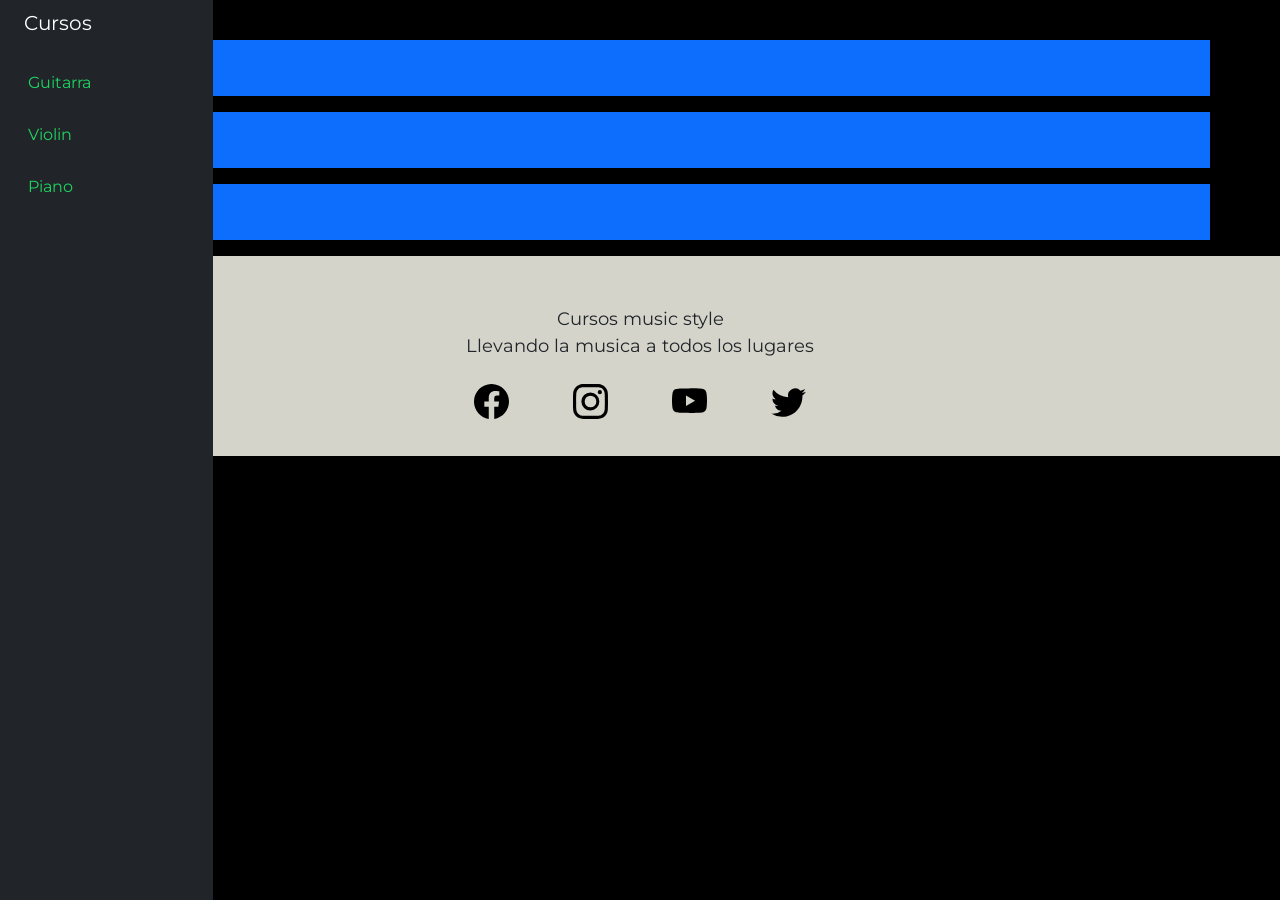
==== index.html @ 0632f319 "inicio" ====
<!DOCTYPE html>
<html lang="en">
<head>
    <meta charset="UTF-8">
    <meta http-equiv="X-UA-Compatible" content="IE=edge">
    <meta name="viewport" content="width=device-width, initial-scale=1.0">
    <link href="https://cdn.jsdelivr.net/npm/bootstrap@5.1.2/dist/css/bootstrap.min.css" rel="stylesheet" integrity="sha384-uWxY/CJNBR+1zjPWmfnSnVxwRheevXITnMqoEIeG1LJrdI0GlVs/9cVSyPYXdcSF" crossorigin="anonymous">
    <link rel="stylesheet" href="./style/app.css">
    <title>Music style</title>
</head>

<body>

    <main>

        <div class="container-fluid">

            <div class="row flex-nowrap">   

                <div class="col-auto col-md-3 col-xl-2 px-sm-2 px-0 bg-dark  position-fixed">
                    <nav>   
                        <div class="d-flex flex-column align-items-center align-items-sm-start px-3 pt-2 text-white min-vh-100 ">
                            <a href="/" class="d-flex align-items-center pb-3 mb-md-0 me-md-auto text-white text-decoration-none">
                                <span class="fs-5 d-none d-sm-inline">Cursos</span>
                            </a>
                            <ul class="nav nav-pills flex-column mb-sm-auto mb-0 align-items-center align-items-sm-start" id="menu">
                                <li class="nav-item">
                                    <a href="./guitarra.html" class="nav-link align-middle px-0">
                                        <i class="fs-4 bi-house"></i> <span class="ms-1 d-none d-sm-inline item-menu">Guitarra</span>
                                    </a>
                                </li>
                                <li class="nav-item">
                                    <a href="./violin.html" class="nav-link align-middle px-0">
                                        <i class="fs-4 bi-house"></i> <span class="ms-1 d-none d-sm-inline item-menu">Violin</span>
                                    </a>
                                </li>
                                <li class="nav-item">
                                    <a href="./piano.html" class="nav-link align-middle px-0">
                                        <i class="fs-4 bi-house"></i> <span class="ms-1 d-none d-sm-inline item-menu">Piano</span>
                                    </a>
                                </li>
                            </ul>
                        </div>

                    </nav>
                    
                </div>

                <div class="col-md-10  " style="background-color: rgb(0, 0, 0); ">

                    <div class="encabezado">

                    <img src="https://images.pexels.com/photos/7802608/pexels-photo-7802608.jpeg?auto=compress&cs=tinysrgb&dpr=2&h=650&w=940" alt="" class="img responsive" style="height:auto; width: 100%;">

                    </div>
                </div>


                
            </div> 
             <div class="container p-3 my-3 bg-primary text-white">
                    pepe
            </div>
            <div class="container p-3 my-3 bg-primary text-white">
                    pepe
            </div>
            <div class="container p-3 my-3 bg-primary text-white">
                    pepe
            </div>

        </div>


    </main>

    <footer class="footer">

        <div class="redes-sociales">

            <span class="footer-titulo">Cursos music style</span>
            <br>
            <span class="footer-titulo">Llevando la musica a todos los lugares</span>
            <br>
            <br>
            <a href="#" class="icon" >
                <img src="./assets/iconos/facebook.svg" alt="">
            </a>
            <a href="#" class="icon" >
                <img src="./assets/iconos/instagram.svg" alt="">
            </a>
            <a href="#" class="icon" >
                <img src="./assets/iconos/youtube.svg" alt="">
            </a>
            <a href="#" class="icon" >
                <img src="./assets/iconos/twitter.svg" alt="">
            </a>
        </div>

    </footer>


</body>
</html>
---- style/app.css ----
@import url('https://fonts.googleapis.com/css2?family=Montserrat:wght@700&display=swap');

body{
    font-family: 'Montserrat', sans-serif;
    background-color: black;
}

.encabezado{

    width: 100%;
    height: 30%;

}

.footer{

    height: 200px;
    background-color: rgb(212, 212, 202);
}

.item-menu{

    color: #1ed561;
}

.icon{

    padding: 0px 30px;
    text-decoration: none;

}

.redes-sociales{

    margin-right: auto;
    margin-left: auto;
    text-align: center;
    padding: 50px 0px 0px;
    
}

.footer-titulo{

    font-size: 18px;
}
.nav a{

    color: #1ed561;
}
.nav-guitar{
    
    background-color: rgb(51, 48, 48);
}

.contenido-descriptivo{

    margin: 60px 0px;

}
.text-description{

    color: white;

}

.grupo-guitar-videos{

    margin-top: 50px;
    margin-left: 0px;
    margin-right: 0px;
    margin-bottom: 150px;
}

.btn-comprar{

    background-color:  #0e6c2c;

}

.btn-comprar :hover{

    background-color:  rgb(14,108,44);

}
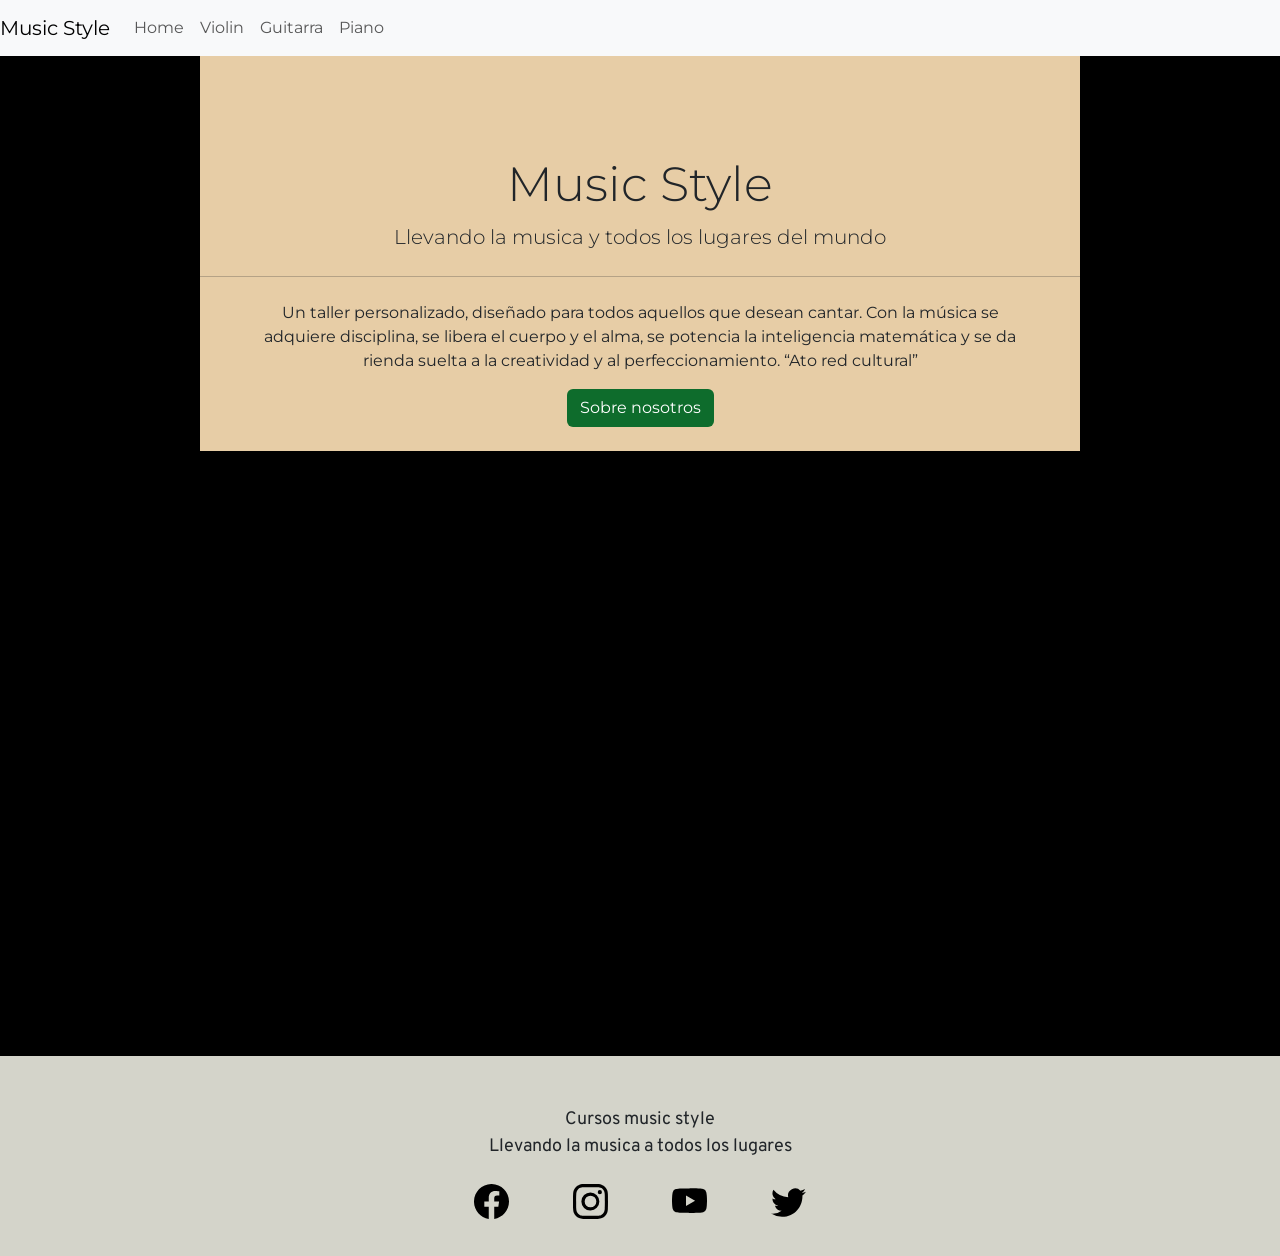
==== commit 08505e95: "todo ready" ====
--- a/index.html
+++ b/index.html
@@ -5,7 +5,10 @@
     <meta http-equiv="X-UA-Compatible" content="IE=edge">
     <meta name="viewport" content="width=device-width, initial-scale=1.0">
     <link href="https://cdn.jsdelivr.net/npm/bootstrap@5.1.2/dist/css/bootstrap.min.css" rel="stylesheet" integrity="sha384-uWxY/CJNBR+1zjPWmfnSnVxwRheevXITnMqoEIeG1LJrdI0GlVs/9cVSyPYXdcSF" crossorigin="anonymous">
+    <script src="https://cdn.jsdelivr.net/npm/@popperjs/core@2.9.2/dist/umd/popper.min.js" integrity="sha384-IQsoLXl5PILFhosVNubq5LC7Qb9DXgDA9i+tQ8Zj3iwWAwPtgFTxbJ8NT4GN1R8p" crossorigin="anonymous"></script>
+    <script src="https://cdn.jsdelivr.net/npm/bootstrap@5.0.2/dist/js/bootstrap.min.js" integrity="sha384-cVKIPhGWiC2Al4u+LWgxfKTRIcfu0JTxR+EQDz/bgldoEyl4H0zUF0QKbrJ0EcQF" crossorigin="anonymous"></script>
     <link rel="stylesheet" href="./style/app.css">
+
     <title>Music style</title>
 </head>
 
@@ -15,69 +18,86 @@
 
         <div class="container-fluid">
 
-            <div class="row flex-nowrap">   
+            <div class="row">    
 
-                <div class="col-auto col-md-3 col-xl-2 px-sm-2 px-0 bg-dark  position-fixed">
-                    <nav>   
-                        <div class="d-flex flex-column align-items-center align-items-sm-start px-3 pt-2 text-white min-vh-100 ">
-                            <a href="/" class="d-flex align-items-center pb-3 mb-md-0 me-md-auto text-white text-decoration-none">
-                                <span class="fs-5 d-none d-sm-inline">Cursos</span>
-                            </a>
-                            <ul class="nav nav-pills flex-column mb-sm-auto mb-0 align-items-center align-items-sm-start" id="menu">
-                                <li class="nav-item">
-                                    <a href="./guitarra.html" class="nav-link align-middle px-0">
-                                        <i class="fs-4 bi-house"></i> <span class="ms-1 d-none d-sm-inline item-menu">Guitarra</span>
-                                    </a>
-                                </li>
-                                <li class="nav-item">
-                                    <a href="./violin.html" class="nav-link align-middle px-0">
-                                        <i class="fs-4 bi-house"></i> <span class="ms-1 d-none d-sm-inline item-menu">Violin</span>
-                                    </a>
-                                </li>
-                                <li class="nav-item">
-                                    <a href="./piano.html" class="nav-link align-middle px-0">
-                                        <i class="fs-4 bi-house"></i> <span class="ms-1 d-none d-sm-inline item-menu">Piano</span>
-                                    </a>
-                                </li>
-                            </ul>
-                        </div>
-
-                    </nav>
-                    
-                </div>
-
-                <div class="col-md-10  " style="background-color: rgb(0, 0, 0); ">
-
-                    <div class="encabezado">
-
-                    <img src="https://images.pexels.com/photos/7802608/pexels-photo-7802608.jpeg?auto=compress&cs=tinysrgb&dpr=2&h=650&w=940" alt="" class="img responsive" style="height:auto; width: 100%;">
-
+                <nav class="navbar navbar-expand-lg navbar-light bg-light position-fixed">
+                    <a class="navbar-brand" href="#">Music Style</a>
+                    <div class="collapse navbar-collapse" id="navbarNav">
+                        <ul class="navbar-nav">
+                        <li class="nav-item active">
+                            <a class="nav-link" href="#">Home</a>
+                        </li>
+                        <li class="nav-item">
+                            <a class="nav-link " href="/violin.html">Violin</a>
+                        </li>
+                        <li class="nav-item">
+                            <a class="nav-link" href="/guitarra.html">Guitarra</a>
+                        </li>
+                        <li class="nav-item">
+                            <a class="nav-link" href="/piano.html">Piano</a>
+                        </li>
+                        </ul>
                     </div>
-                </div>
-
-
-                
+                </nav>
             </div> 
-             <div class="container p-3 my-3 bg-primary text-white">
-                    pepe
-            </div>
-            <div class="container p-3 my-3 bg-primary text-white">
-                    pepe
-            </div>
-            <div class="container p-3 my-3 bg-primary text-white">
-                    pepe
-            </div>
-
         </div>
 
+        <div class="container-fluid pt-5 mt-2">
+            <div class="row" >
+                    <div class="col-md-12 " style="background-color: rgb(0, 0, 0); ">
+
+                        <header class="presentation">
+
+                                <div class="presentation-banner text-center">
+                                    <h1 class="display-5 ">Music Style</h1>
+                                    <p class="lead">Llevando la musica y  todos los lugares del mundo</p>
+                                    <hr class="my-4">
+                                    <p class="px-5">Un taller personalizado, diseñado para todos aquellos que desean cantar. Con la música se adquiere 
+                                        disciplina, se libera el cuerpo y el alma, se potencia la inteligencia matemática y se da rienda suelta a la creatividad y al 
+                                        perfeccionamiento. 
+                                        <q cite="https://ato.com.co/talleres/musica-y-canto">Ato red cultural</q></p>
+                                    
+                                        <button type="button" class="btn mb-4 btn-comprar" data-bs-toggle="modal" data-bs-target="#exampleModal">
+                                    Sobre nosotros
+                                    </button>
+
+                                    <!-- Modal -->
+                                    <div class="modal fade" id="exampleModal" tabindex="-1" aria-labelledby="exampleModalLabel" aria-hidden="true">
+                                    <div class="modal-dialog">
+                                        <div class="modal-content">
+                                        <div class="modal-header color-fondo">
+                                            <h5 class="modal-title" id="exampleModalLabel">¿Quienes somos?</h5>
+                                            <button type="button" class="btn-close" data-bs-dismiss="modal" aria-label="Close"></button>
+                                        </div>
+                                        <div class="modal-body">
+                                            <p>
+                                                En Music style tendrás un acercamiento interactivo con los instrumentos, la técnica y las tendencias del universo musical.
+                                                Somos una academia con mas de 15 años en la enseñansa de instrumentos musicales.Contamos con horarios flexibles y tutores expertosEl poder de la música en la sociedad es indiscutible; 
+                                            revoluciones expresadas en canciones, sonetos inefables e historias que danzan con las armonías del mundo
+                                            </p>
+                                        </div>
+                                        <div class="modal-footer">
+                                            <button type="button" class="btn btn-secondary btn-comprar" data-bs-dismiss="modal">Close</button>
+                                        </div>
+                                        </div>
+                                    </div>
+                                    </div>
+
+                                    </div>
+                                </div>
+                        </header>
+                    </div>
+            </div>
+        </div>
 
     </main>
+
 
     <footer class="footer">
 
         <div class="redes-sociales">
 
-            <span class="footer-titulo">Cursos music style</span>
+            <span class="footer-titulo ">Cursos music style</span>
             <br>
             <span class="footer-titulo">Llevando la musica a todos los lugares</span>
             <br>
--- a/style/app.css
+++ b/style/app.css
@@ -1,8 +1,9 @@
 @import url('https://fonts.googleapis.com/css2?family=Montserrat:wght@700&display=swap');
+@import url('https://fonts.googleapis.com/css2?family=Overpass:ital@1&display=swap');
 
 body{
     font-family: 'Montserrat', sans-serif;
-    background-color: black;
+    background-color: rgb(255, 255, 255);
 }
 
 .encabezado{
@@ -42,10 +43,11 @@
 .footer-titulo{
 
     font-size: 18px;
+    font-family: 'Overpass', sans-serif;
 }
 .nav a{
-
     color: #1ed561;
+    padding: 15px;
 }
 .nav-guitar{
     
@@ -59,7 +61,9 @@
 }
 .text-description{
 
-    color: white;
+    color: rgb(0, 0, 0);
+    font-family: 'Overpass', sans-serif;
+    font-size: 20px;
 
 }
 
@@ -74,11 +78,34 @@
 .btn-comprar{
 
     background-color:  #0e6c2c;
+    color: white;
+}
+
+
+
+
+.center-item-nav{
+    margin-top: auto;
+}
+
+.presentation{
+    background-image: url("https://images.pexels.com/photos/7802608/pexels-photo-7802608.jpeg?auto=compress&cs=tinysrgb&dpr=2&h=650&w=940");
+    width: 100%;
+    height: 1000px;
 
 }
 
-.btn-comprar :hover{
+.presentation-banner{
 
-    background-color:  rgb(14,108,44);
+    background-color: rgb(231, 205, 166);
+    width: 70%;
+    margin-left: auto;
+    margin-right: auto;
+    padding-top: 100px;
 
+}
+
+.color-fondo{
+
+    background-color: rgba(30,215,96,255);
 }
